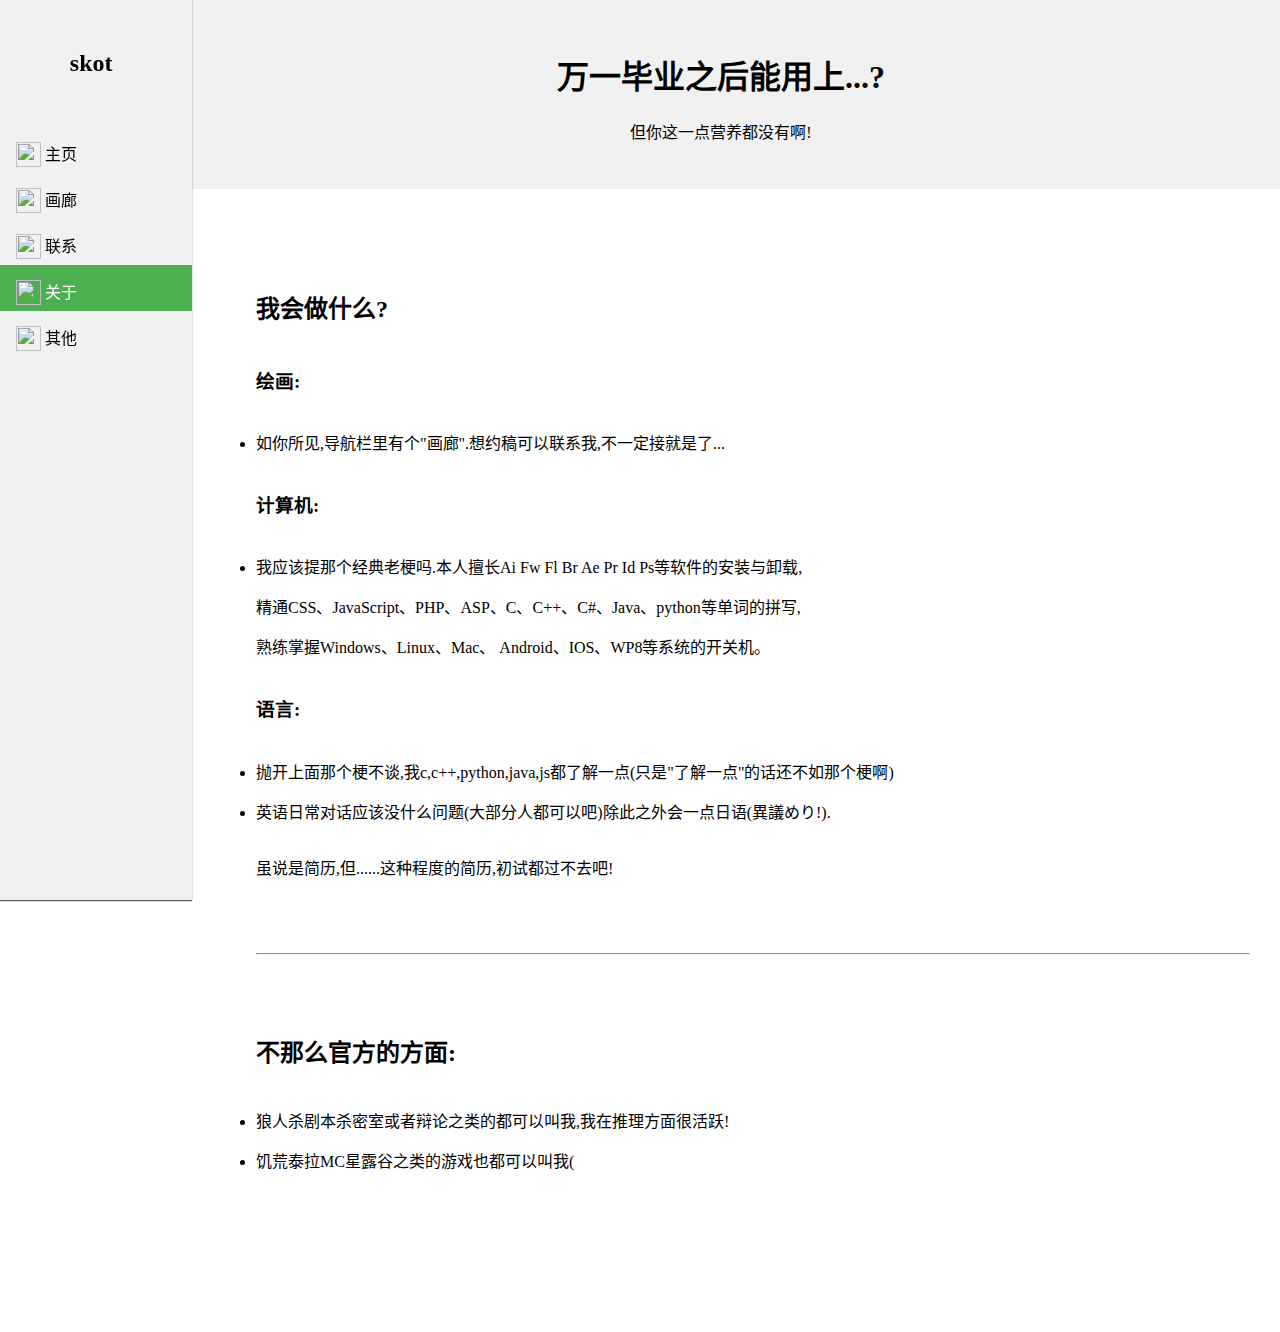
==== about.html @ 9e52c947 "Add files via upload" ====
<!DOCTYPE html>
<html lang="zh-CN">

<head>
  <meta charset="utf-8" />
  <meta name="viewport" content="width=device-width, initial-scale=1" />
  <title>ABOUT ME</title>
  <link rel="stylesheet" type="text/css" href="index.css" />
</head>

<body>
  <ul>
    <div style="
        padding: 30px;
        margin-left: -5%;
        text-align: center;
        ">
      <h2>skot</h2>
    </div>
    <li>
      <a href="./index.html">
        <img src="./img/home.png" class="imgPlace" width="25px" height="25px"> 主页</a>
    </li>
    <li><a href="./painting.html">
        <img src="./img/pic.png" class="imgPlace" width="25px" height="25px"> 画廊</a></li>
    <li><a href="./contact.html">
        <img src="./img/call.png" class="imgPlace" width="25px" height="25px"> 联系</a></li>
    <li><a class="active href=" ./about.html">
        <img src="./img/about.png" class="imgPlace" width="25px" height="25px"> 关于</a></li>
    <li><a href="./other.html">
        <img src="./img/other.png" class="imgPlace" width="25px" height="25px"> 其他</a></li>
  </ul>
  <div style="
    background-color: #f1f1f1;
    text-align: center;
    padding: 30px;
    padding-left: 15%;
    ">
    <div>
      <h1>万一毕业之后能用上...?</h1>
      <p>但你这一点营养都没有啊!</p>
    </div>
  </div>
  <div style="
    text-align:left;
    padding: 30px;
    padding-left:20%;
    line-height:2.5;
    ">
    <br>
    <h2>我会做什么?</h2>
    <h3>绘画:</h3>
    <li>如你所见,导航栏里有个"画廊".想约稿可以联系我,不一定接就是了...</li>
    <h3>计算机:</h3>
    <li>我应该提那个经典老梗吗.本人擅长Ai Fw Fl Br Ae Pr Id Ps等软件的安装与卸载,<br>
      精通CSS、JavaScript、PHP、ASP、C、C++、C#、Java、python等单词的拼写,<br>
      熟练掌握Windows、Linux、Mac、 Android、IOS、WP8等系统的开关机。</li>
    <h3>语言:</h3>
    <li>抛开上面那个梗不谈,我c,c++,python,java,js都了解一点(只是"了解一点"的话还不如那个梗啊)</li>
    <!-- 其实我用python写过项目来着,肝了一个多月,越写越不满意最后决定鸽了再练几年( -->
    <li>英语日常对话应该没什么问题(大部分人都可以吧)除此之外会一点日语(異議めり!).</li>
    <!-- 笑死,日语完全是因为逆转才学的.尤其是近藤桑,看完他视频满脑子咪↗↘酱↗↘↗ -->
    <p>虽说是简历,但......这种程度的简历,初试都过不去吧!</p>
    <br>
    <hr>
    <br>
    <h2>不那么官方的方面:</h2>
    <!-- 上一个也完全不官方啊!! -->
    <li>狼人杀剧本杀密室或者辩论之类的都可以叫我,我在推理方面很活跃!</li>
    <li>饥荒泰拉MC星露谷之类的游戏也都可以叫我(</li>
    <!-- 当然,其他游戏就只能"尽力"了 -->

    <br>
    <br>
    <br>
  </div>
</body>

</html>
---- index.css ----
body {
  margin: 0;
}
ul {
  list-style-type: none;
  margin: 0;
  padding: 0;
  width: 15%;
  background-color: #f1f1f1;
  position: fixed;
  height: 100%;
  overflow: auto;
  box-shadow: 0px 1px 1px #555;
}
li a {
  display: block;
  color: #000;
  padding: 8px 16px;
  text-decoration: none;
}
li a.active {
  background-color: #4caf50;
  color: white;
}
li a:hover:not(.active) {
  background-color: #555;
  color: white;
}

.background {
  background-color: #f1f1f1;
  text-align: center;
  padding: 30px;
  padding-left: 15%;
  margin: 0;
}

.text_line {
  clear: both;
  margin-bottom: 2px;
  padding: 15px;
  text-align: left;
}

.imgPlace {
  position: relative;
  top: 7px;
}
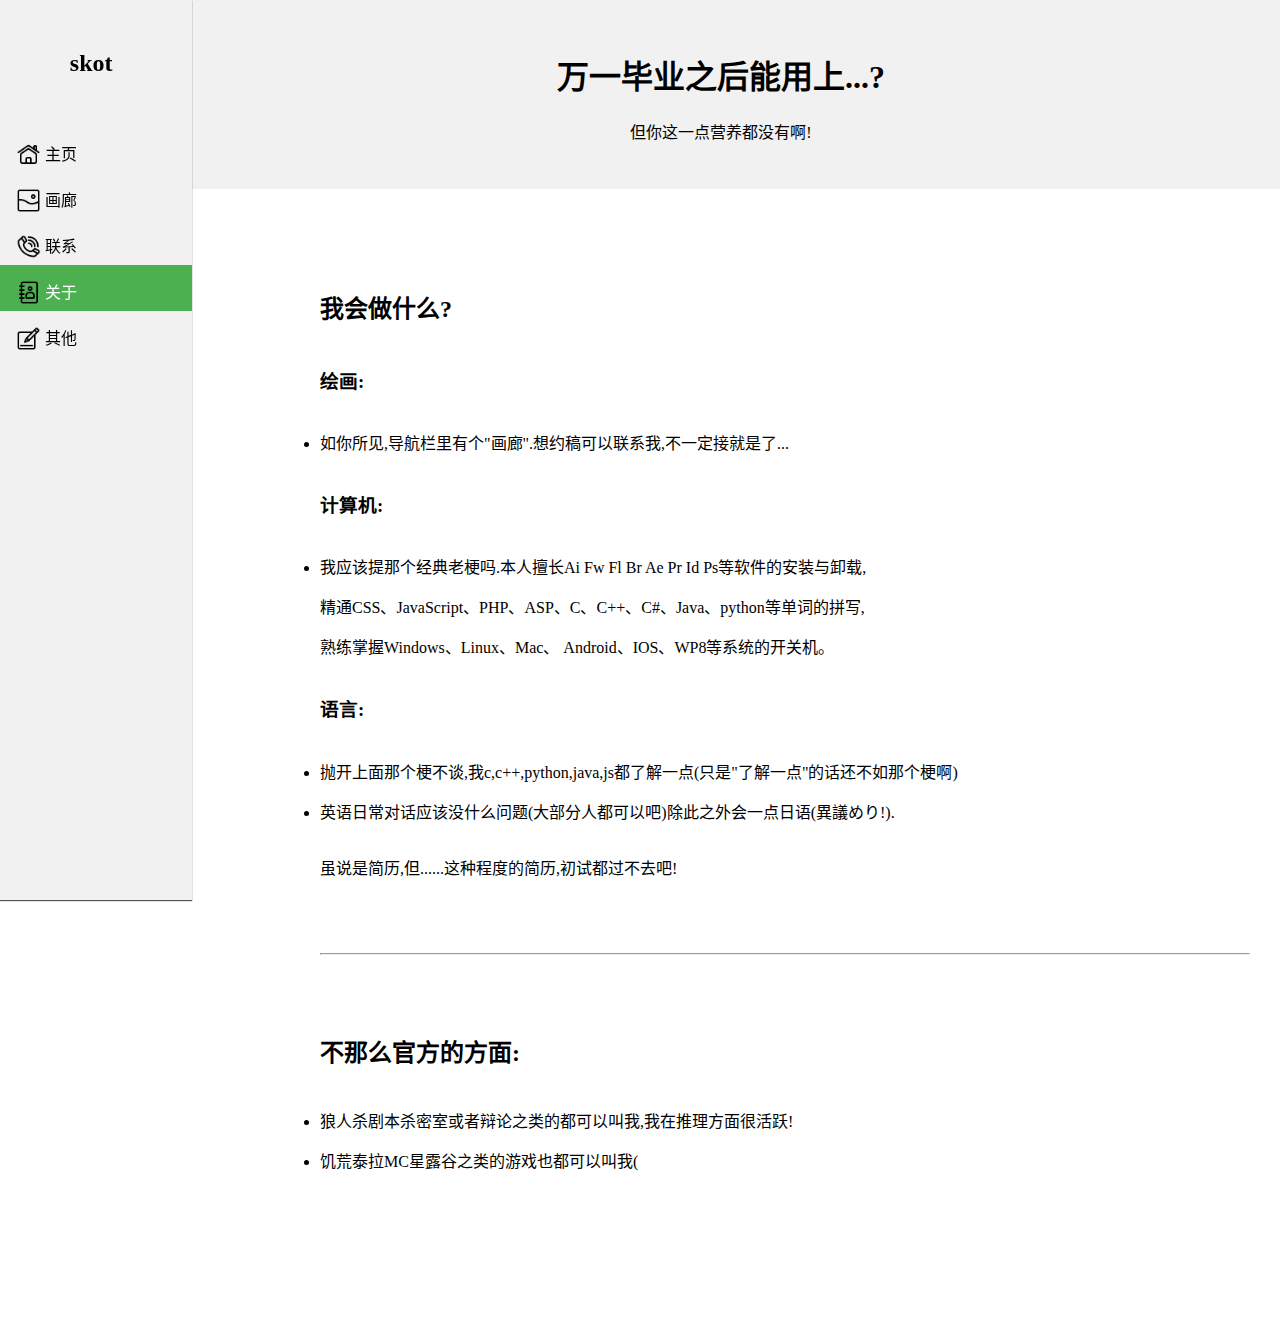
==== commit 7fa70aa2: "Add files via upload" ====
--- a/about.html
+++ b/about.html
@@ -44,7 +44,7 @@
   <div style="
     text-align:left;
     padding: 30px;
-    padding-left:20%;
+    padding-left:25%;
     line-height:2.5;
     ">
     <br>
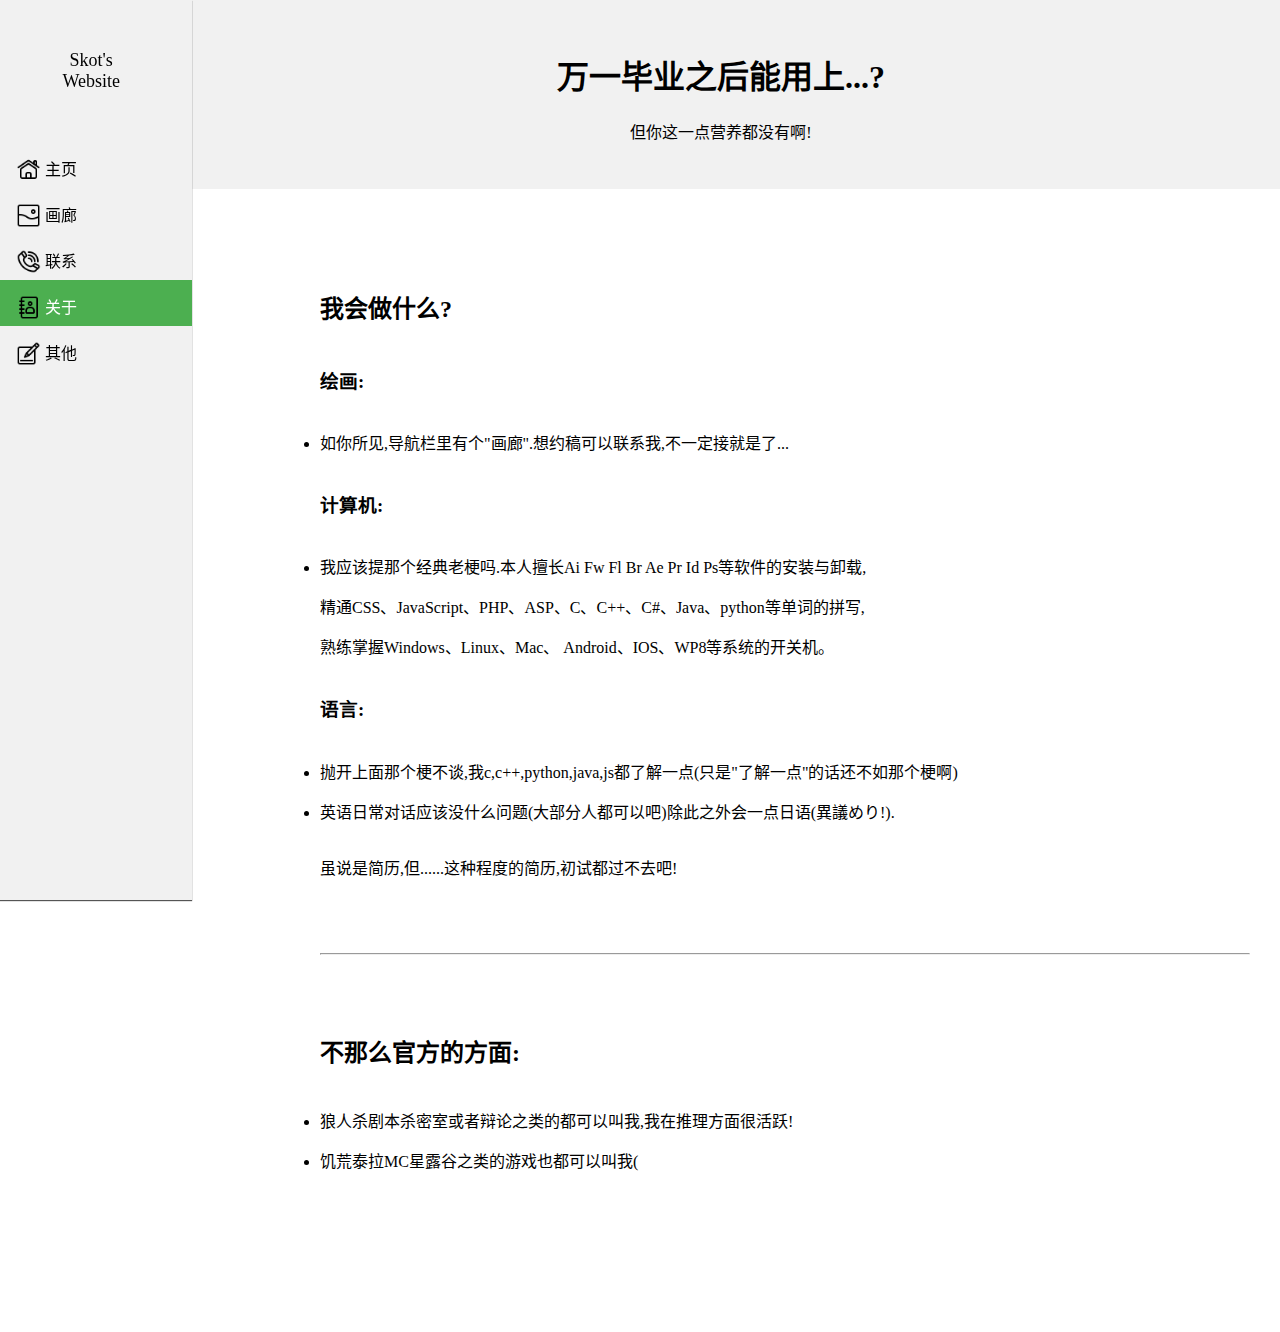
==== commit 0fdce54b: "Add files via upload" ====
--- a/about.html
+++ b/about.html
@@ -11,11 +11,11 @@
 <body>
   <ul>
     <div style="
-        padding: 30px;
-        margin-left: -5%;
-        text-align: center;
-        ">
-      <h2>skot</h2>
+      padding: 50px;
+      margin-left: -5%;
+      text-align: center;
+      ">
+      <font size="4">Skot's Website</font>
     </div>
     <li>
       <a href="./index.html">
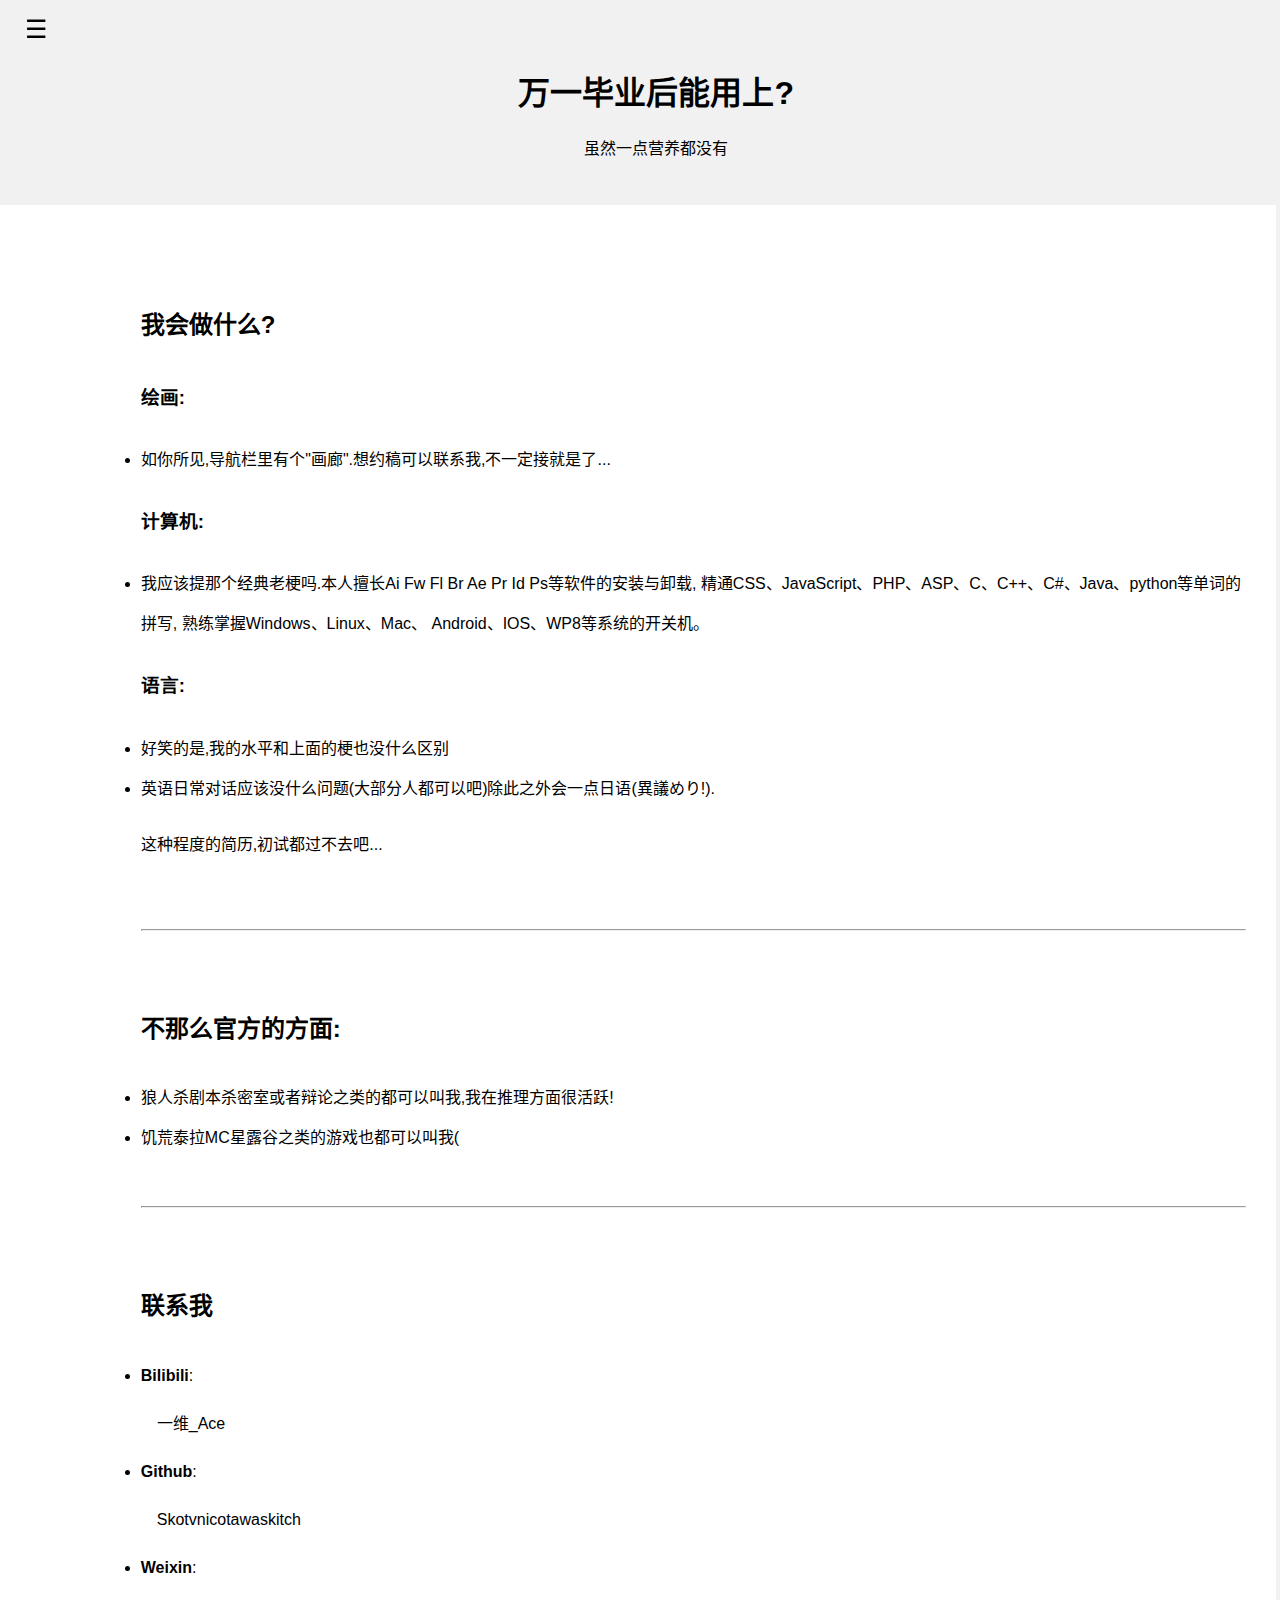
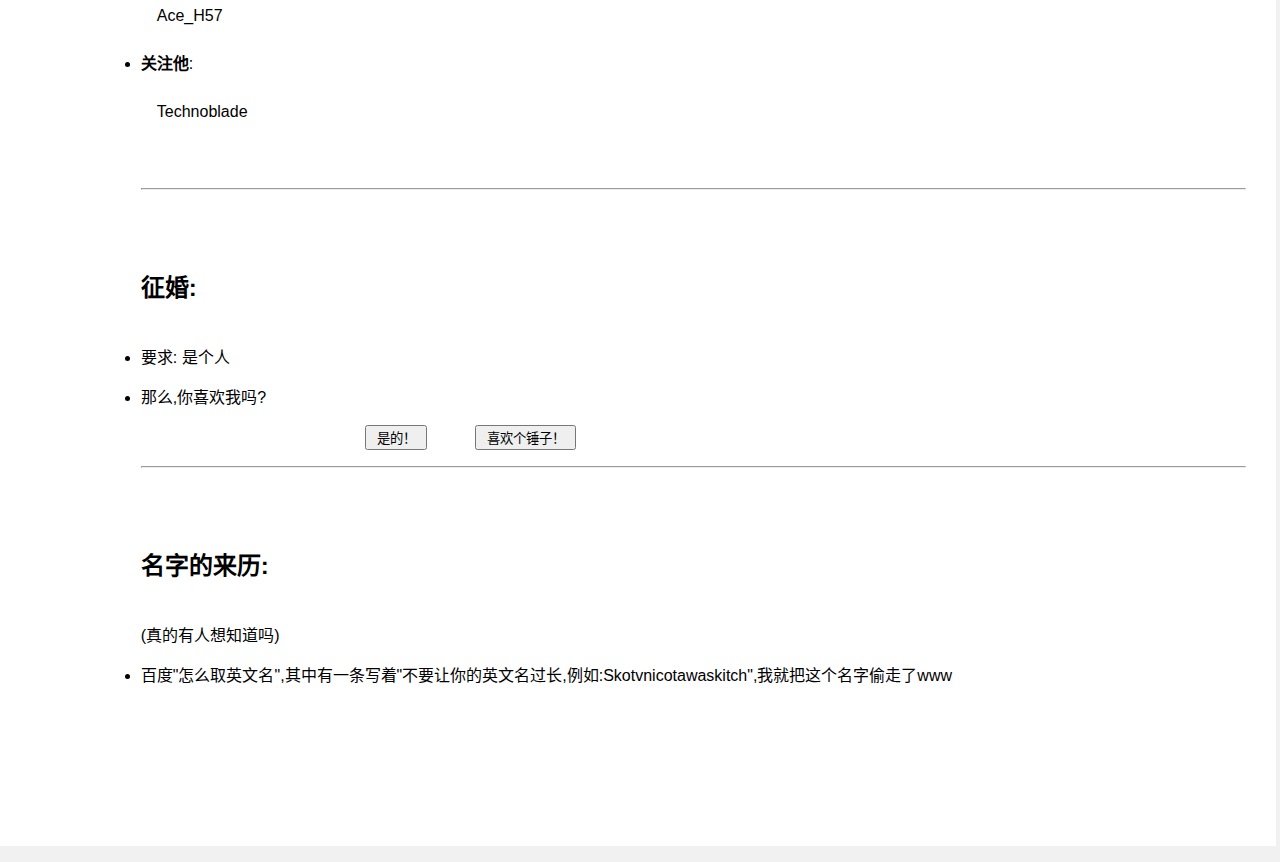
==== commit 0372fd5f: "Add files via upload" ====
--- a/about.html
+++ b/about.html
@@ -6,73 +6,142 @@
   <meta name="viewport" content="width=device-width, initial-scale=1" />
   <title>ABOUT ME</title>
   <link rel="stylesheet" type="text/css" href="index.css" />
+  <link rel="stylesheet" type="text/css" href="sidebar.css">
+  <script src="sidebar.js"></script>
+  <script src="suki.js"></script>
+  <link rel="shortcut icon" href="./img/icon.png" type="image/x-icon">
+
 </head>
 
-<body>
+<body style="background-color: #f1f1f1;">
+
   <ul>
+    <!-- 展开按钮 -->
+    <span style="
+        font-size:25px;
+        cursor:pointer;
+        margin-left: 10px;
+        padding: 15px;
+        position: fixed;
+        " onclick="openNav()">&#9776;</span>
+    <!-- 侧边栏 -->
+    <div id="mySidenav" class="sidenav">
+      <div style="
+        padding: 50px;
+        margin-left: -5%;
+        margin-bottom: 5%;
+        margin-top: -5%;
+        text-align: center;
+        ">
+        <font size="4">Skot's Website</font>
+      </div>
+      <!-- 收起按钮,选项卡 -->
+      <a href="javascript:void(0)" class="closebtn" onclick="closeNav()">&times;</a>
+      <li><a href="./index.html">
+          <img src="./img/home.png" class="imgPlace" width="25px" height="25px"> 主页</a>
+      </li>
+      <li><a href="./painting.html">
+          <img src="./img/pic.png" class="imgPlace" width="25px" height="25px"> 画廊</a>
+      </li>
+      <li><a class="active" href="./about.html">
+          <img src="./img/about.png" class="imgPlace" width="25px" height="25px"> 关于</a>
+      </li>
+      <li><a href="./other.html">
+          <img src="./img/other.png" class="imgPlace" width="25px" height="25px"> 其他</a>
+      </li>
+    </div>
+  </ul>
+  <!-- 页面 -->
+  <div id="main">
     <div style="
-      padding: 50px;
-      margin-left: -5%;
-      text-align: center;
-      ">
-      <font size="4">Skot's Website</font>
-    </div>
-    <li>
-      <a href="./index.html">
-        <img src="./img/home.png" class="imgPlace" width="25px" height="25px"> 主页</a>
-    </li>
-    <li><a href="./painting.html">
-        <img src="./img/pic.png" class="imgPlace" width="25px" height="25px"> 画廊</a></li>
-    <li><a href="./contact.html">
-        <img src="./img/call.png" class="imgPlace" width="25px" height="25px"> 联系</a></li>
-    <li><a class="active href=" ./about.html">
-        <img src="./img/about.png" class="imgPlace" width="25px" height="25px"> 关于</a></li>
-    <li><a href="./other.html">
-        <img src="./img/other.png" class="imgPlace" width="25px" height="25px"> 其他</a></li>
-  </ul>
-  <div style="
     background-color: #f1f1f1;
     text-align: center;
     padding: 30px;
-    padding-left: 15%;
+    padding-left: 5%;
     ">
-    <div>
-      <h1>万一毕业之后能用上...?</h1>
-      <p>但你这一点营养都没有啊!</p>
+      <div>
+        <h1>万一毕业后能用上?</h1>
+        <p>虽然一点营养都没有</p>
+      </div>
     </div>
-  </div>
-  <div style="
+    <div style="
     text-align:left;
     padding: 30px;
-    padding-left:25%;
+    padding-left:12%;
+    margin-left: -2%;
+    margin-right: -1%;
     line-height:2.5;
+    background-color: #fff;
     ">
-    <br>
-    <h2>我会做什么?</h2>
-    <h3>绘画:</h3>
-    <li>如你所见,导航栏里有个"画廊".想约稿可以联系我,不一定接就是了...</li>
-    <h3>计算机:</h3>
-    <li>我应该提那个经典老梗吗.本人擅长Ai Fw Fl Br Ae Pr Id Ps等软件的安装与卸载,<br>
-      精通CSS、JavaScript、PHP、ASP、C、C++、C#、Java、python等单词的拼写,<br>
-      熟练掌握Windows、Linux、Mac、 Android、IOS、WP8等系统的开关机。</li>
-    <h3>语言:</h3>
-    <li>抛开上面那个梗不谈,我c,c++,python,java,js都了解一点(只是"了解一点"的话还不如那个梗啊)</li>
-    <!-- 其实我用python写过项目来着,肝了一个多月,越写越不满意最后决定鸽了再练几年( -->
-    <li>英语日常对话应该没什么问题(大部分人都可以吧)除此之外会一点日语(異議めり!).</li>
-    <!-- 笑死,日语完全是因为逆转才学的.尤其是近藤桑,看完他视频满脑子咪↗↘酱↗↘↗ -->
-    <p>虽说是简历,但......这种程度的简历,初试都过不去吧!</p>
-    <br>
-    <hr>
-    <br>
-    <h2>不那么官方的方面:</h2>
-    <!-- 上一个也完全不官方啊!! -->
-    <li>狼人杀剧本杀密室或者辩论之类的都可以叫我,我在推理方面很活跃!</li>
-    <li>饥荒泰拉MC星露谷之类的游戏也都可以叫我(</li>
-    <!-- 当然,其他游戏就只能"尽力"了 -->
+      <br>
+      <h2>我会做什么?</h2>
+      <h3>绘画:</h3>
+      <li>如你所见,导航栏里有个"画廊".想约稿可以联系我,不一定接就是了...</li>
+      <h3>计算机:</h3>
+      <li>我应该提那个经典老梗吗.本人擅长Ai Fw Fl Br Ae Pr Id Ps等软件的安装与卸载,
+        精通CSS、JavaScript、PHP、ASP、C、C++、C#、Java、python等单词的拼写,
+        熟练掌握Windows、Linux、Mac、 Android、IOS、WP8等系统的开关机。</li>
+      <h3>语言:</h3>
+      <li>好笑的是,我的水平和上面的梗也没什么区别</li>
+      <!-- 其实我用python写过项目来着,肝了一个多月,越写越不满意最后决定鸽了再练几年( -->
+      <li>英语日常对话应该没什么问题(大部分人都可以吧)除此之外会一点日语(異議めり!).</li>
+      <!-- 笑死,日语完全是因为逆转才学的.尤其是近藤桑,看完他视频满脑子咪↗↘酱↗↘↗ -->
+      <p>这种程度的简历,初试都过不去吧...</p>
+      <br>
+      <hr>
+      <br>
+      <h2>不那么官方的方面:</h2>
+      <!-- 上一个也完全不官方啊!! -->
+      <li>狼人杀剧本杀密室或者辩论之类的都可以叫我,我在推理方面很活跃!</li>
+      <li>饥荒泰拉MC星露谷之类的游戏也都可以叫我(</li>
+      <!-- 当然,其他游戏就只能"尽力"了 -->
 
-    <br>
-    <br>
-    <br>
+      <br>
+      <hr>
+      <br>
+      <div style="width: 30%;">
+        <h2>联系我</h2>
+        <li>
+          <strong>Bilibili</strong>:
+          <a href="https://space.bilibili.com/453121194" target="_blank" rel="noopener">一维_Ace</a>
+        </li>
+        <!-- <li>
+          <strong>Weibo</strong>:
+          <a href="https://weibo.com/u/6879027146" target="_blank" rel="noopener">可能是个名字吧</a>
+        </li> -->
+        <li>
+          <strong>Github</strong>:
+          <a href="https://github.com/Skotvnicotawaskitch" target="_blank" rel="noopener">Skotvnicotawaskitch</a>
+        </li>
+        <li><strong>Weixin</strong>:
+          <a href="./img/wx.jpg" target="_blank" rel="noopener"> Ace_H57</img></a>
+        </li>
+        <li>
+          <strong>关注他</strong>:
+          <a href="https://www.youtube.com/c/Technoblade" target="_blank" rel="noopener">Technoblade</a>
+        </li>
+      </div>
+      <br>
+      <hr>
+      <br>
+      <h2>征婚:</h2>
+      <li>要求: 是个人</li>
+      <li>那么,你喜欢我吗?</li>
+      <div id="By" style="position:absolute; left:365px;">
+        <input type="button" value=" 是的！ " onclick="f1()">
+      </div>
+      <div id="Bn" style="position:absolute; left:475px;">
+        <input type="button" value=" 喜欢个锤子！ " onmouseover="f()" onclick="f2()">
+      </div>
+      <br>
+      <hr>
+      <br>
+      <h2>名字的来历:</h2>(真的有人想知道吗)
+      <li>百度"怎么取英文名",其中有一条写着"不要让你的英文名过长,例如:Skotvnicotawaskitch",我就把这个名字偷走了www</li>
+      <br>
+      <br>
+      <br>
+    </div>
   </div>
 </body>
 
--- a/index.css
+++ b/index.css
@@ -1,16 +1,11 @@
 body {
   margin: 0;
+  font-family: "Lato", sans-serif;
 }
 ul {
   list-style-type: none;
   margin: 0;
   padding: 0;
-  width: 15%;
-  background-color: #f1f1f1;
-  position: fixed;
-  height: 100%;
-  overflow: auto;
-  box-shadow: 0px 1px 1px #555;
 }
 li a {
   display: block;
@@ -26,15 +21,21 @@
   background-color: #555;
   color: white;
 }
-
+/* 123 */
 .background {
   background-color: #f1f1f1;
   text-align: center;
   padding: 30px;
-  padding-left: 15%;
+  padding-left: 5%;
   margin: 0;
 }
 
+.bg {
+  background-color: #fff;
+  padding: 30px;
+  margin-left: -30px;
+  margin-right: -15px;
+}
 .text_line {
   clear: both;
   margin-bottom: 2px;
@@ -46,3 +47,52 @@
   position: relative;
   top: 7px;
 }
+
+/* 侧边栏 */
+.sidenav {
+  height: 100%;
+  width: 0;
+  position: fixed;
+  z-index: 1;
+  top: 0;
+  left: 0;
+  background-color: #fff;
+  overflow-x: hidden;
+  transition: 0.5s;
+  padding-top: 60px;
+  box-shadow: 0px 1px 1px #555;
+}
+
+.sidenav a {
+  padding: 8px 8px 8px 32px;
+  text-decoration: none;
+  color: #818181;
+  display: block;
+  transition: 0.3s;
+}
+
+.sidenav a:hover,
+.offcanvas a:focus {
+  color: #4caf50;
+}
+
+.sidenav .closebtn {
+  position: absolute;
+  top: 0;
+  left: -10px;
+  font-size: 36px;
+}
+
+#main {
+  transition: margin-left 0.5s;
+  padding: 16px;
+}
+
+@media screen and (max-height: 450px) {
+  .sidenav {
+    padding-top: 15px;
+  }
+  .sidenav a {
+    font-size: 18px;
+  }
+}
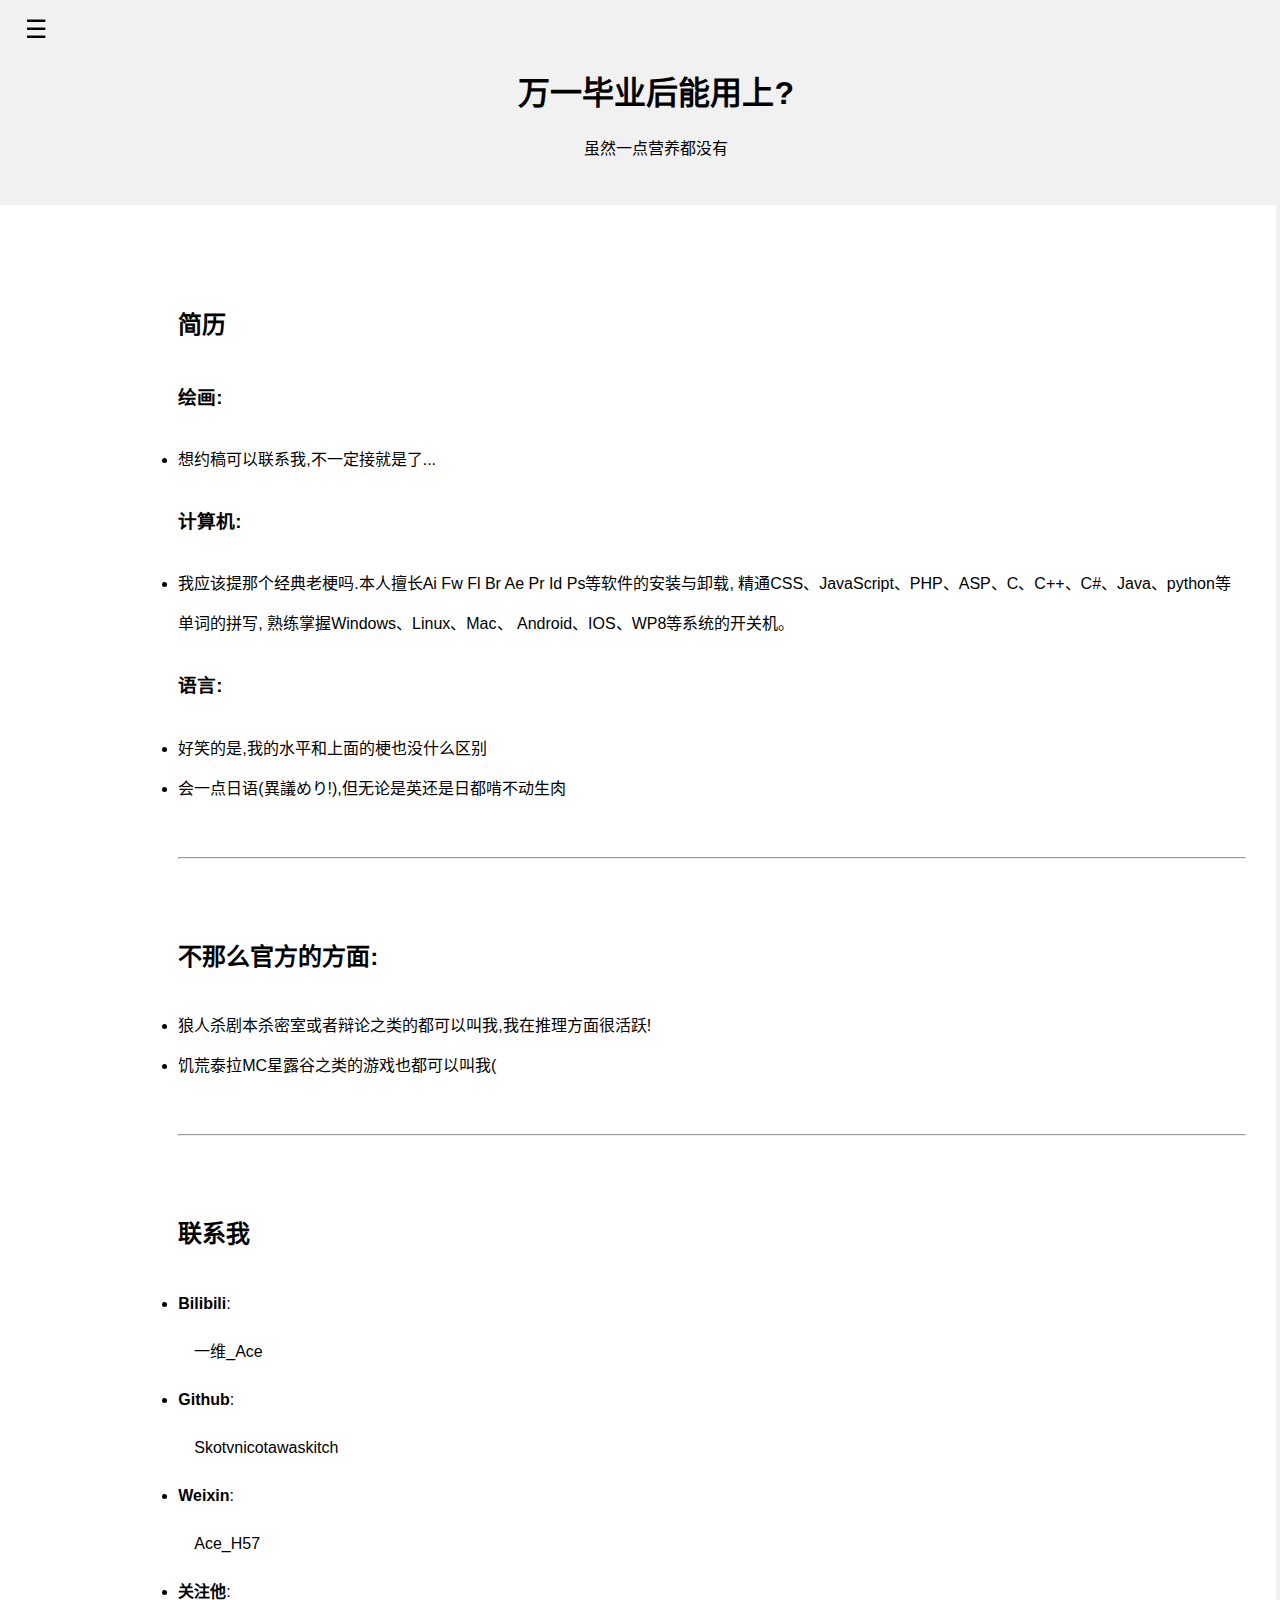
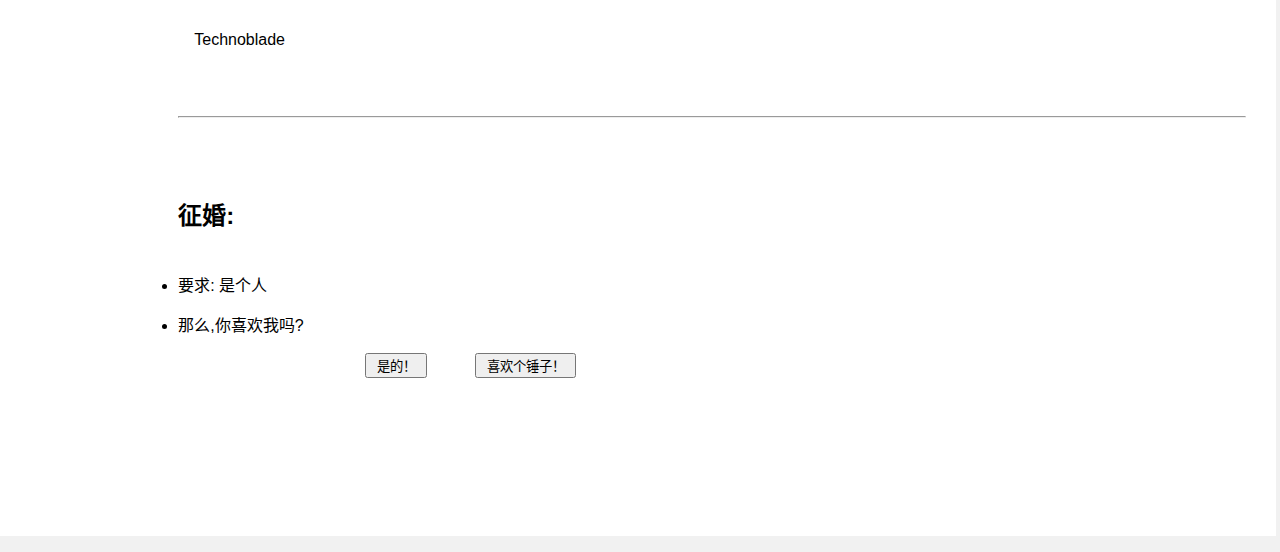
==== commit d89fface: "Add files via upload" ====
--- a/about.html
+++ b/about.html
@@ -4,7 +4,8 @@
 <head>
   <meta charset="utf-8" />
   <meta name="viewport" content="width=device-width, initial-scale=1" />
-  <title>ABOUT ME</title>
+  <title>ABOUT</title>
+  <link rel="icon" href="./img/favicon.ico" type="image/x-icon">
   <link rel="stylesheet" type="text/css" href="index.css" />
   <link rel="stylesheet" type="text/css" href="sidebar.css">
   <script src="sidebar.js"></script>
@@ -13,7 +14,7 @@
 
 </head>
 
-<body style="background-color: #f1f1f1;">
+<body style="background-color: #f1f1f1;max-width: 1720px;">
 
   <ul>
     <!-- 展开按钮 -->
@@ -51,6 +52,7 @@
       </li>
     </div>
   </ul>
+
   <!-- 页面 -->
   <div id="main">
     <div style="
@@ -67,16 +69,16 @@
     <div style="
     text-align:left;
     padding: 30px;
-    padding-left:12%;
+    padding-left:15%;
     margin-left: -2%;
     margin-right: -1%;
     line-height:2.5;
     background-color: #fff;
     ">
       <br>
-      <h2>我会做什么?</h2>
+      <h2>简历</h2>
       <h3>绘画:</h3>
-      <li>如你所见,导航栏里有个"画廊".想约稿可以联系我,不一定接就是了...</li>
+      <li>想约稿可以联系我,不一定接就是了...</li>
       <h3>计算机:</h3>
       <li>我应该提那个经典老梗吗.本人擅长Ai Fw Fl Br Ae Pr Id Ps等软件的安装与卸载,
         精通CSS、JavaScript、PHP、ASP、C、C++、C#、Java、python等单词的拼写,
@@ -84,9 +86,8 @@
       <h3>语言:</h3>
       <li>好笑的是,我的水平和上面的梗也没什么区别</li>
       <!-- 其实我用python写过项目来着,肝了一个多月,越写越不满意最后决定鸽了再练几年( -->
-      <li>英语日常对话应该没什么问题(大部分人都可以吧)除此之外会一点日语(異議めり!).</li>
+      <li>会一点日语(異議めり!),但无论是英还是日都啃不动生肉</li>
       <!-- 笑死,日语完全是因为逆转才学的.尤其是近藤桑,看完他视频满脑子咪↗↘酱↗↘↗ -->
-      <p>这种程度的简历,初试都过不去吧...</p>
       <br>
       <hr>
       <br>
@@ -94,7 +95,7 @@
       <!-- 上一个也完全不官方啊!! -->
       <li>狼人杀剧本杀密室或者辩论之类的都可以叫我,我在推理方面很活跃!</li>
       <li>饥荒泰拉MC星露谷之类的游戏也都可以叫我(</li>
-      <!-- 当然,其他游戏就只能"尽力"了 -->
+      <!-- 当然,竞技游戏就只能"尽力"了 -->
 
       <br>
       <hr>
@@ -134,10 +135,6 @@
         <input type="button" value=" 喜欢个锤子！ " onmouseover="f()" onclick="f2()">
       </div>
       <br>
-      <hr>
-      <br>
-      <h2>名字的来历:</h2>(真的有人想知道吗)
-      <li>百度"怎么取英文名",其中有一条写着"不要让你的英文名过长,例如:Skotvnicotawaskitch",我就把这个名字偷走了www</li>
       <br>
       <br>
       <br>
--- a/index.css
+++ b/index.css
@@ -20,6 +20,9 @@
 li a:hover:not(.active) {
   background-color: #555;
   color: white;
+}
+a:link {
+  color: #000;
 }
 /* 123 */
 .background {
@@ -96,3 +99,69 @@
     font-size: 18px;
   }
 }
+
+/* 图 */
+#header {
+  height: 300px;
+  position: relative;
+  border-bottom: 1px solid #ddd;
+}
+#header-outer {
+  height: 100%;
+  position: relative;
+}
+.outer {
+  max-width: 1220px;
+  margin: 0 auto;
+  padding: 0 20px;
+}
+#header-title {
+  text-align: center;
+  height: 40px;
+  position: absolute;
+  top: 50%;
+  left: 0;
+  margin-top: -20px;
+  color: #fff;
+}
+.inner {
+  display: inline;
+  float: left;
+  width: 98.33333333333333%;
+  margin: 0 0.833333333333333%;
+}
+#banner {
+  position: absolute;
+  top: 0;
+  left: 0;
+  width: 100%;
+  height: 100%;
+  background: url(./img/pic4.jpg) center #000;
+  background-size: cover;
+  z-index: -1;
+}
+#logo {
+  font-weight: 800;
+  font-size: 40px;
+  line-height: 40px;
+  letter-spacing: 2px;
+}
+#logo,
+#subtitle {
+  text-decoration: none;
+  color: #fff;
+  font-weight: 300;
+  text-shadow: 0 1px 4px rgb(0 0 0 / 30%);
+}
+#subtitle-wrap {
+  margin-top: 16px;
+}
+#subtitle {
+  font-size: 16px;
+  line-height: 16px;
+  letter-spacing: 1px;
+}
+#main-nav {
+  float: left;
+  margin-left: -150px;
+}
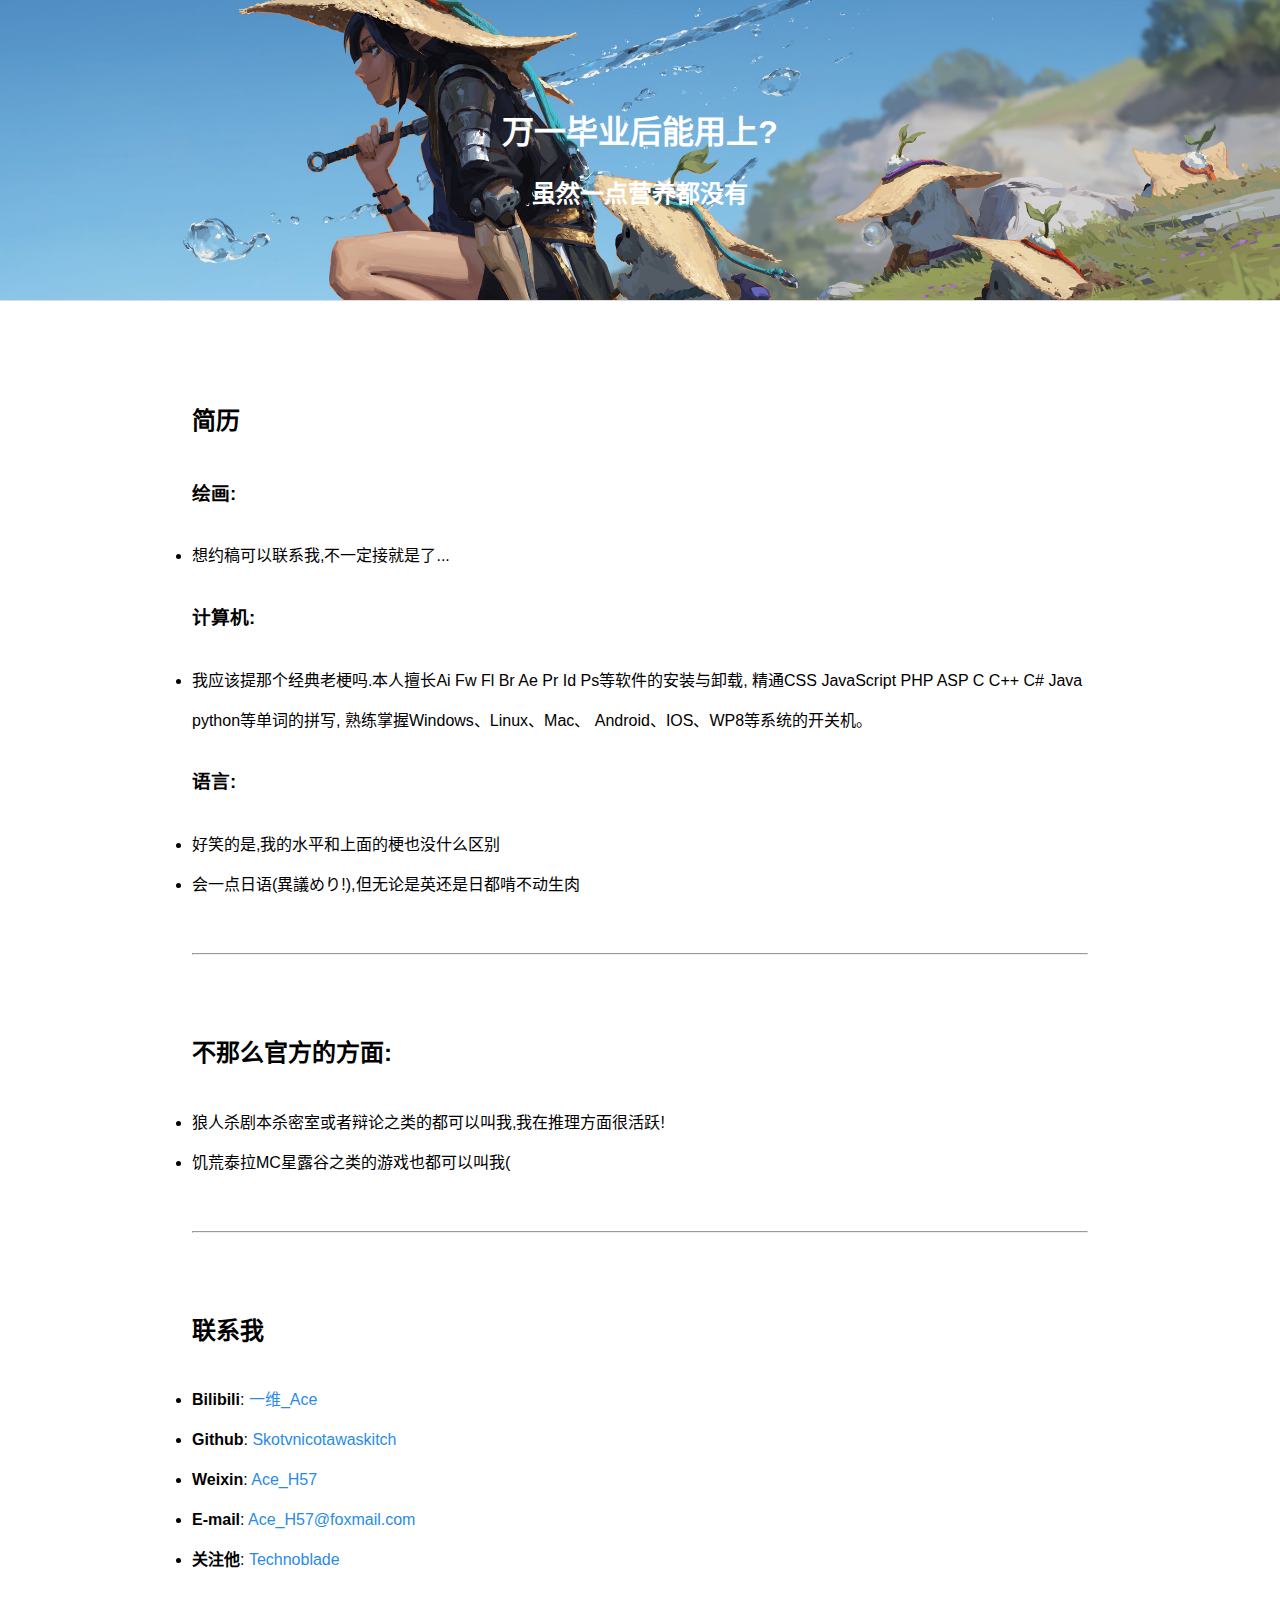
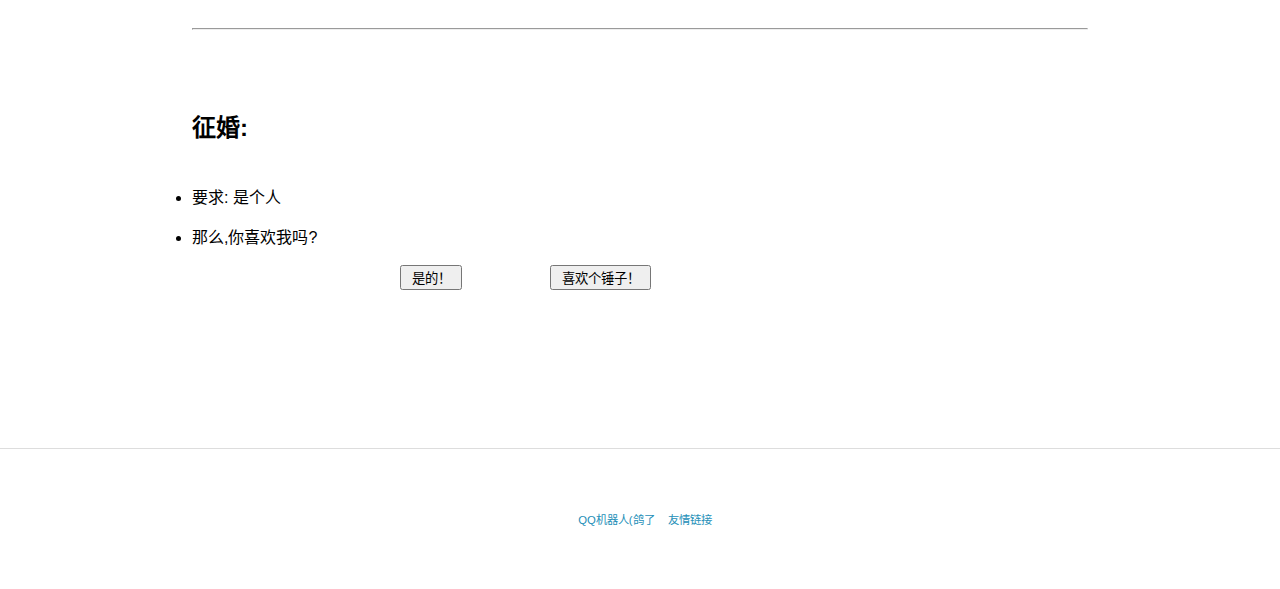
==== commit f44af2b2: "Add files via upload" ====
--- a/about.html
+++ b/about.html
@@ -14,17 +14,27 @@
 
 </head>
 
-<body style="background-color: #f1f1f1;max-width: 1720px;">
+<body id="main" style="margin: 0;padding: 0;">
+  <!-- 图 -->
+  <header id="header">
+    <div id="banner"></div>
+    <div id="header-outer" class="outer">
+      <div id="header-title" class="inner">
+        <h1 id="logo-wrap">万一毕业后能用上?</h1>
+        <h2 id="subtitle-wrap">虽然一点营养都没有</h2>
+      </div>
+      <!-- 展开按钮 -->
+      <span id="header-inner" class="inner" onclick="openNav()" style="
+          font-size:25px;
+          cursor:pointer;
+          margin-left: -140px;
+          padding: 15px;
+          position: fixed;
+          ">&#9776;</span>
+    </div>
+  </header>
 
   <ul>
-    <!-- 展开按钮 -->
-    <span style="
-        font-size:25px;
-        cursor:pointer;
-        margin-left: 10px;
-        padding: 15px;
-        position: fixed;
-        " onclick="openNav()">&#9776;</span>
     <!-- 侧边栏 -->
     <div id="mySidenav" class="sidenav">
       <div style="
@@ -38,40 +48,26 @@
       </div>
       <!-- 收起按钮,选项卡 -->
       <a href="javascript:void(0)" class="closebtn" onclick="closeNav()">&times;</a>
-      <li><a href="./index.html">
+      <li class="li"><a href="./index.html">
           <img src="./img/home.png" class="imgPlace" width="25px" height="25px"> 主页</a>
       </li>
-      <li><a href="./painting.html">
+      <li class="li"><a href="./painting.html">
           <img src="./img/pic.png" class="imgPlace" width="25px" height="25px"> 画廊</a>
       </li>
-      <li><a class="active" href="./about.html">
+      <li class="li"><a class="active" href="./about.html">
           <img src="./img/about.png" class="imgPlace" width="25px" height="25px"> 关于</a>
       </li>
-      <li><a href="./other.html">
+      <li class="li"><a href="./other.html">
           <img src="./img/other.png" class="imgPlace" width="25px" height="25px"> 其他</a>
       </li>
     </div>
   </ul>
 
   <!-- 页面 -->
-  <div id="main">
-    <div style="
-    background-color: #f1f1f1;
-    text-align: center;
-    padding: 30px;
-    padding-left: 5%;
-    ">
-      <div>
-        <h1>万一毕业后能用上?</h1>
-        <p>虽然一点营养都没有</p>
-      </div>
-    </div>
+  <div>
     <div style="
     text-align:left;
-    padding: 30px;
-    padding-left:15%;
-    margin-left: -2%;
-    margin-right: -1%;
+    padding: 30px 15%;
     line-height:2.5;
     background-color: #fff;
     ">
@@ -81,7 +77,7 @@
       <li>想约稿可以联系我,不一定接就是了...</li>
       <h3>计算机:</h3>
       <li>我应该提那个经典老梗吗.本人擅长Ai Fw Fl Br Ae Pr Id Ps等软件的安装与卸载,
-        精通CSS、JavaScript、PHP、ASP、C、C++、C#、Java、python等单词的拼写,
+        精通CSS JavaScript PHP ASP C C++ C# Java python等单词的拼写,
         熟练掌握Windows、Linux、Mac、 Android、IOS、WP8等系统的开关机。</li>
       <h3>语言:</h3>
       <li>好笑的是,我的水平和上面的梗也没什么区别</li>
@@ -118,6 +114,10 @@
           <a href="./img/wx.jpg" target="_blank" rel="noopener"> Ace_H57</img></a>
         </li>
         <li>
+          <strong>E-mail</strong>:
+          <a href="mailto:ace_h57@foxmail.com" target="_blank" rel="noopener">Ace_H57@foxmail.com</a>
+        </li>
+        <li>
           <strong>关注他</strong>:
           <a href="https://www.youtube.com/c/Technoblade" target="_blank" rel="noopener">Technoblade</a>
         </li>
@@ -128,10 +128,10 @@
       <h2>征婚:</h2>
       <li>要求: 是个人</li>
       <li>那么,你喜欢我吗?</li>
-      <div id="By" style="position:absolute; left:365px;">
+      <div id="By" style="position:absolute; left:400px;">
         <input type="button" value=" 是的！ " onclick="f1()">
       </div>
-      <div id="Bn" style="position:absolute; left:475px;">
+      <div id="Bn" style="position:absolute; left:550px;">
         <input type="button" value=" 喜欢个锤子！ " onmouseover="f()" onclick="f2()">
       </div>
       <br>
@@ -139,6 +139,15 @@
       <br>
       <br>
     </div>
+    <footer id="footer" class="singleb" style=" text-align:center; padding: 70px 0;">
+      <div id="footer-info" class="inner" style="margin-top: -10px;">
+        <small>
+          <a style="margin: 10px" href="./robot.html/" target="_blank" rel="noopener noreferrer">QQ机器人(鸽了</a>
+          <a href="https://space.bilibili.com/34786453" target="_blank" rel="noopener noreferrer">友情链接</a>
+          </span>
+        </small>
+      </div>
+    </footer>
   </div>
 </body>
 
--- a/index.css
+++ b/index.css
@@ -7,22 +7,52 @@
   margin: 0;
   padding: 0;
 }
-li a {
+
+/* 链接 */
+a:link {
+  color: #288bea;
+  text-decoration: none;
+}
+a:visited {
+  color: #288bea;
+  text-decoration: none;
+}
+a:hover {
+  text-decoration: underline;
+}
+.li a {
   display: block;
   color: #000;
   padding: 8px 16px;
   text-decoration: none;
 }
-li a.active {
-  background-color: #4caf50;
+.li a.active {
+  background-color: #288bea;
   color: white;
 }
-li a:hover:not(.active) {
+.li a:hover:not(.active) {
   background-color: #555;
   color: white;
 }
-a:link {
-  color: #000;
+
+.singlea a:link {
+  color: #000;
+}
+.singlea a:visited {
+  color: #000;
+}
+.singlea a:hover {
+  color: #000;
+}
+
+.singleb a:link {
+  color: #258fb8;
+}
+.singleb a:visited {
+  color: #258fb8;
+}
+.singleb a:hover {
+  color: #258fb8;
 }
 /* 123 */
 .background {
@@ -32,12 +62,22 @@
   padding-left: 5%;
   margin: 0;
 }
+#footer {
+  padding: 50px 0;
+  border-top: 1px solid #ddd;
+  color: #999;
+}
+footer {
+  display: block;
+}
+#footer-info {
+  line-height: 1.6em;
+  font-size: 0.85em;
+}
 
 .bg {
   background-color: #fff;
   padding: 30px;
-  margin-left: -30px;
-  margin-right: -15px;
 }
 .text_line {
   clear: both;
@@ -76,7 +116,7 @@
 
 .sidenav a:hover,
 .offcanvas a:focus {
-  color: #4caf50;
+  color: #288bea;
 }
 
 .sidenav .closebtn {
@@ -119,7 +159,7 @@
   text-align: center;
   height: 40px;
   position: absolute;
-  top: 50%;
+  top: 35%;
   left: 0;
   margin-top: -20px;
   color: #fff;
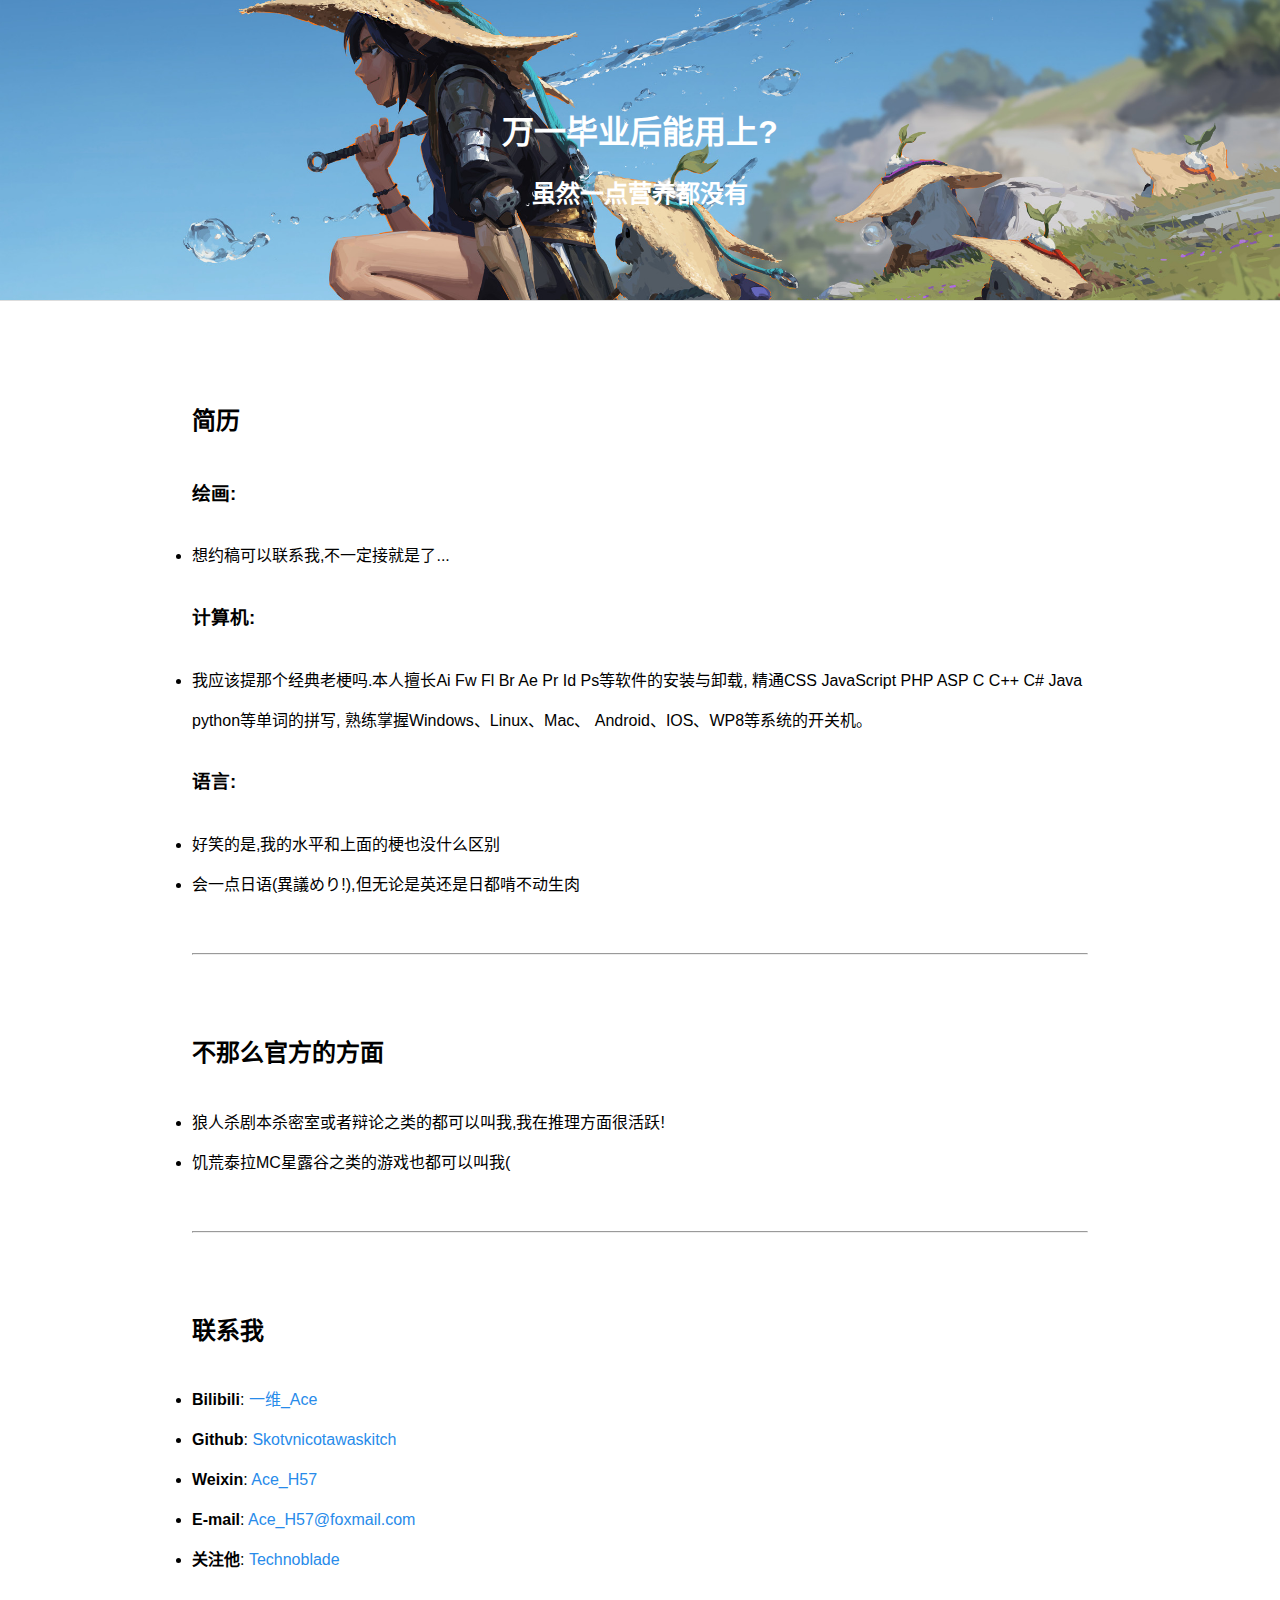
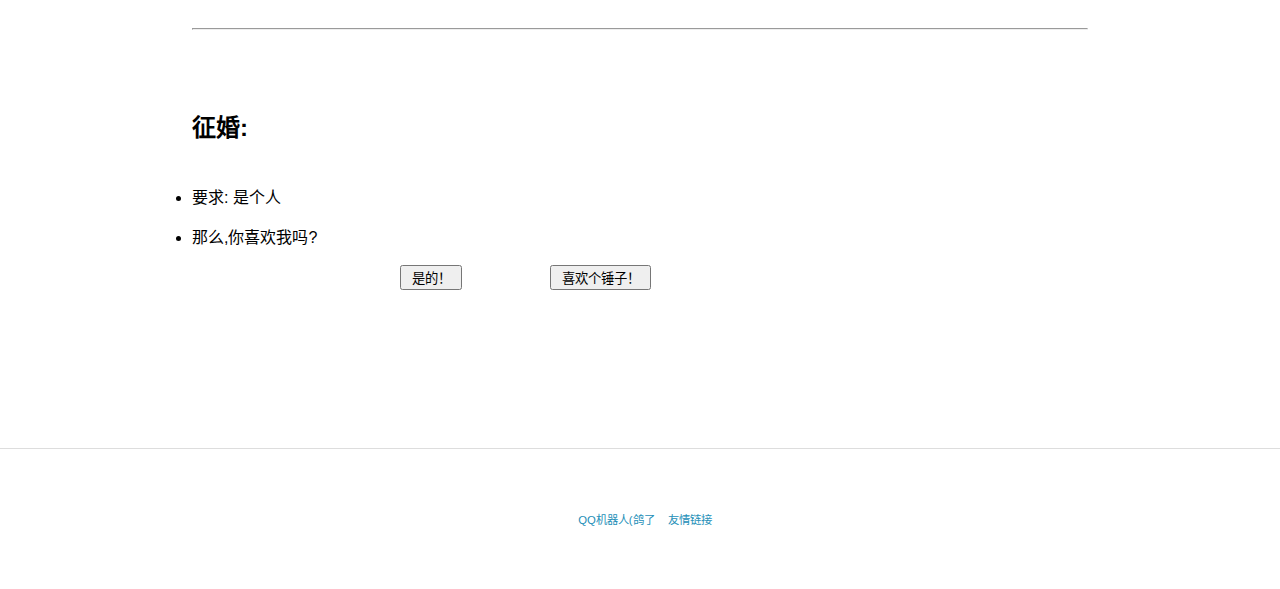
==== commit dd515351: "Add files via upload" ====
--- a/about.html
+++ b/about.html
@@ -1,5 +1,6 @@
 <!DOCTYPE html>
 <html lang="zh-CN">
+<!-- 我的注释很通俗易懂吧~? -->
 
 <head>
   <meta charset="utf-8" />
@@ -34,15 +35,17 @@
     </div>
   </header>
 
-  <ul>
-    <!-- 侧边栏 -->
-    <div id="mySidenav" class="sidenav">
+
+  <!-- 侧边栏 -->
+  <div id="mySidenav" class="sidenav singlea">
+    <ul>
       <div style="
         padding: 50px;
         margin-left: -5%;
         margin-bottom: 5%;
         margin-top: -5%;
         text-align: center;
+        font-weight: 300;
         ">
         <font size="4">Skot's Website</font>
       </div>
@@ -60,10 +63,21 @@
       <li class="li"><a href="./other.html">
           <img src="./img/other.png" class="imgPlace" width="25px" height="25px"> 其他</a>
       </li>
-    </div>
-  </ul>
+    </ul>
+    <br><br>
+    <hr>
+    <ul style="margin: 6px 0;">
+      <h3 style="margin: 20px;">链接</h3>
+      <li><a href="https://github.com/Skotvnicotawaskitch" target="_blank" class="sidebar-link" title="Github">-
+          Github</a></li>
+      <li><a href="https://space.bilibili.com/453121194" target="_blank" class="sidebar-link" title="Bilibili">-
+          Bilibili</a></li>
+      <li><a href="mailto:ace_h57@foxmail.com" target="_blank" class="sidebar-link" title="E-mail">-
+          E-mail</a></li>
+    </ul>
+  </div>
 
-  <!-- 页面 -->
+  <!-- 正文 -->
   <div>
     <div style="
     text-align:left;
@@ -87,7 +101,7 @@
       <br>
       <hr>
       <br>
-      <h2>不那么官方的方面:</h2>
+      <h2>不那么官方的方面</h2>
       <!-- 上一个也完全不官方啊!! -->
       <li>狼人杀剧本杀密室或者辩论之类的都可以叫我,我在推理方面很活跃!</li>
       <li>饥荒泰拉MC星露谷之类的游戏也都可以叫我(</li>
@@ -139,6 +153,7 @@
       <br>
       <br>
     </div>
+    <!-- 尾 -->
     <footer id="footer" class="singleb" style=" text-align:center; padding: 70px 0;">
       <div id="footer-info" class="inner" style="margin-top: -10px;">
         <small>
--- a/index.css
+++ b/index.css
@@ -90,7 +90,12 @@
   position: relative;
   top: 7px;
 }
-
+blockquote {
+  border-left: 4px solid #288bea;
+  color: #858585;
+  margin: 2em 0;
+  padding-left: 20px;
+}
 /* 侧边栏 */
 .sidenav {
   height: 100%;
@@ -101,7 +106,7 @@
   left: 0;
   background-color: #fff;
   overflow-x: hidden;
-  transition: 0.5s;
+  transition: 0.4s;
   padding-top: 60px;
   box-shadow: 0px 1px 1px #555;
 }
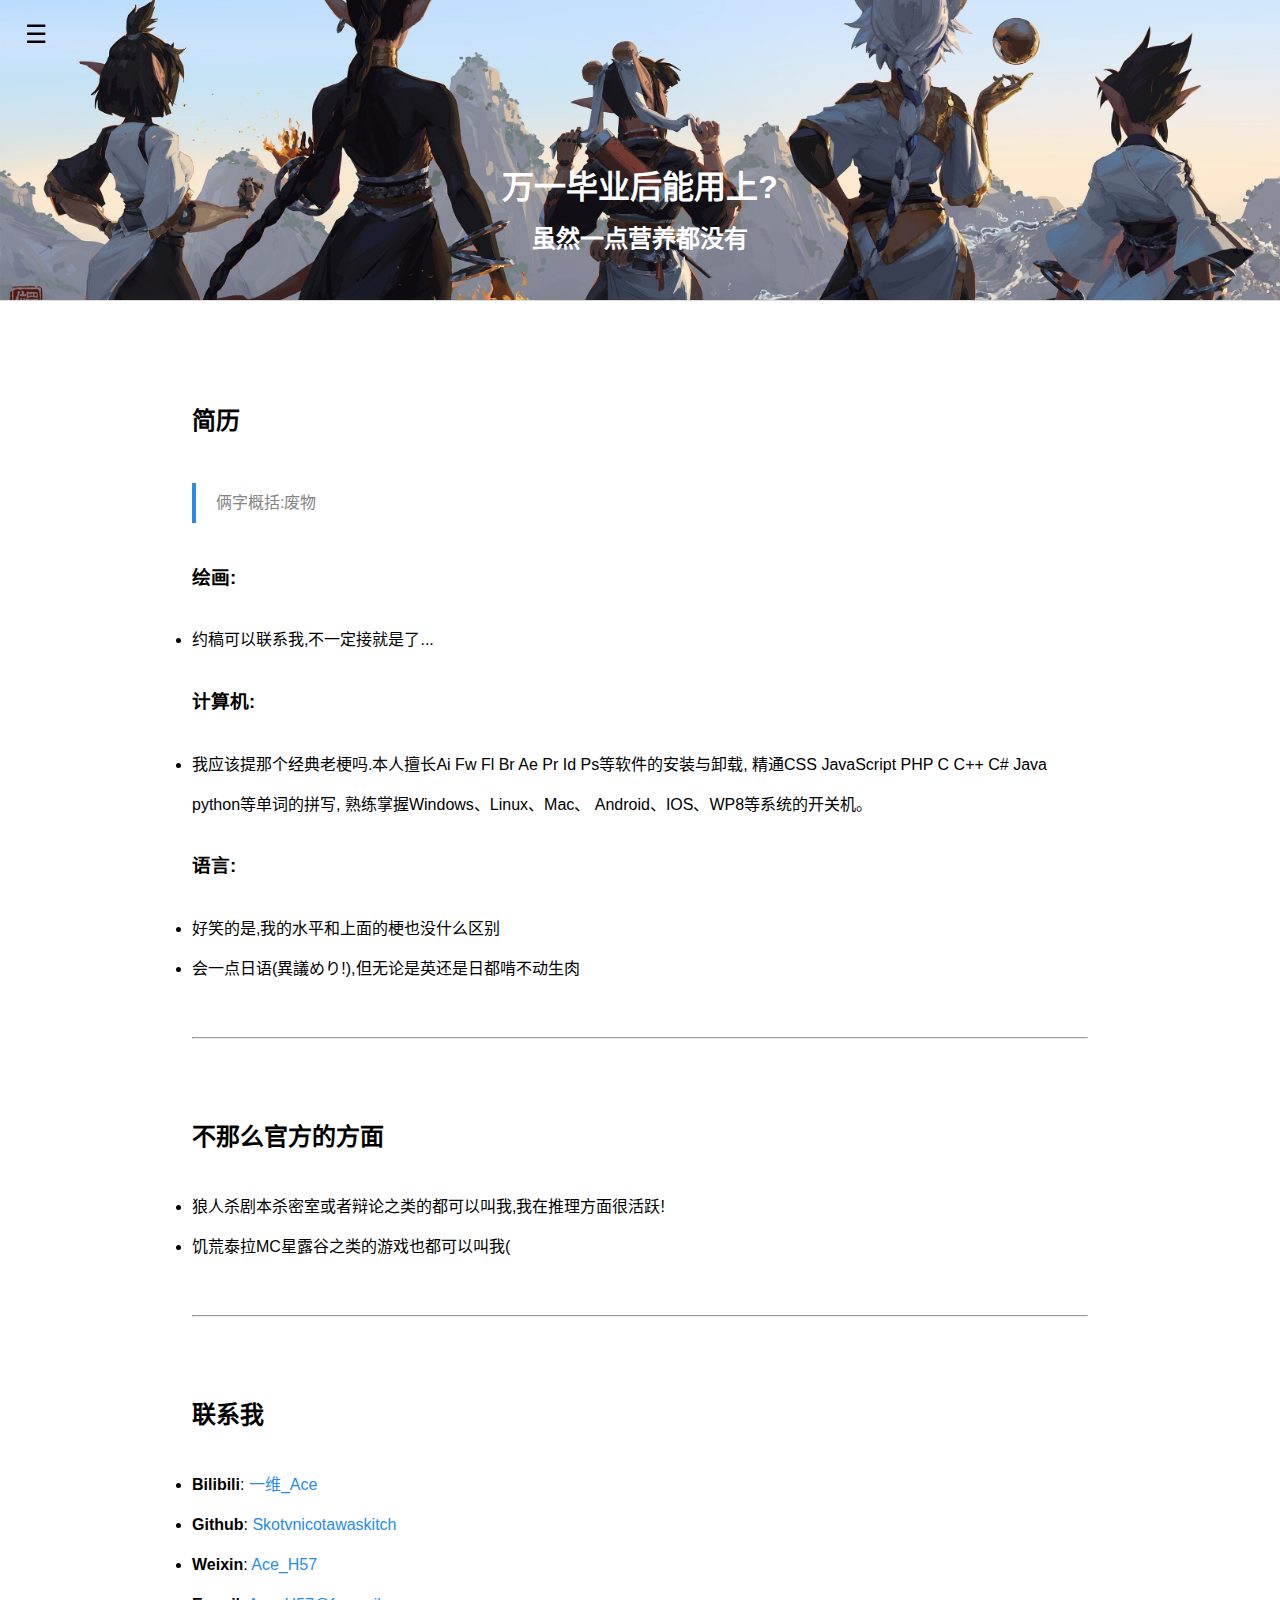
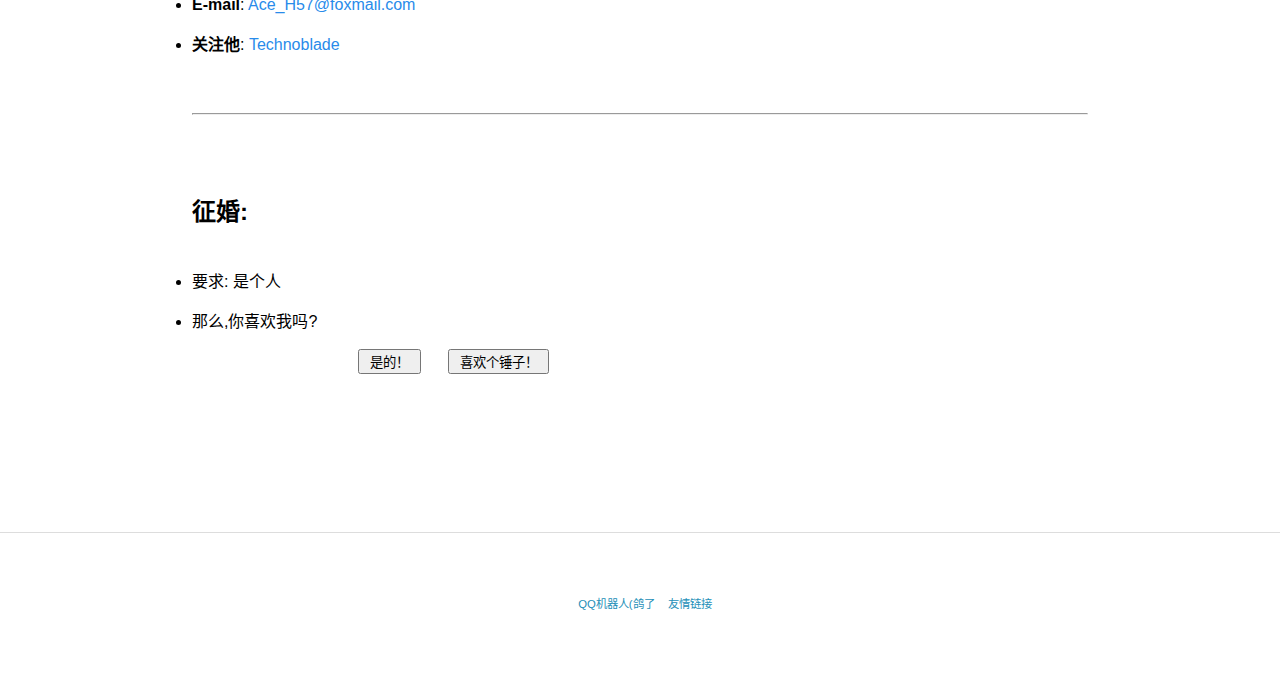
==== commit 77515cce: "Add files via upload" ====
--- a/about.html
+++ b/about.html
@@ -15,31 +15,36 @@
 
 </head>
 
-<body id="main" style="margin: 0;padding: 0;">
-  <!-- 图 -->
-  <header id="header">
-    <div id="banner"></div>
-    <div id="header-outer" class="outer">
-      <div id="header-title" class="inner">
-        <h1 id="logo-wrap">万一毕业后能用上?</h1>
-        <h2 id="subtitle-wrap">虽然一点营养都没有</h2>
+<body>
+  <!-- 展开按钮 -->
+  <span onclick="openNav()" style="
+    font-size:25px;
+    cursor:pointer;
+    padding: 20px 25px;
+    position: fixed;
+    z-index: 2;
+    ">&#9776;
+  </span>
+  <div id="main" style="margin: 0;padding: 0;">
+    <!-- 图 -->
+    <header id="header" style="
+      background: url(./img/pic5.jpg) center #000;
+      background-size: cover;
+      ">
+      <div id="banner"></div>
+      <div id="header-outer" class="outer">
+        <div id="header-title" class="inner">
+          <h1 id="logo-wrap" style="position:relative;top: 55px;">万一毕业后能用上?</h1>
+          <h2 id="subtitle-wrap" style="position:relative;top: 45px;">虽然一点营养都没有</h2>
+        </div>
       </div>
-      <!-- 展开按钮 -->
-      <span id="header-inner" class="inner" onclick="openNav()" style="
-          font-size:25px;
-          cursor:pointer;
-          margin-left: -140px;
-          padding: 15px;
-          position: fixed;
-          ">&#9776;</span>
-    </div>
-  </header>
+    </header>
 
 
-  <!-- 侧边栏 -->
-  <div id="mySidenav" class="sidenav singlea">
-    <ul>
-      <div style="
+    <!-- 侧边栏 -->
+    <div id="mySidenav" class="sidenav singlea" style="overflow: hidden;z-index: 3;">
+      <ul>
+        <div style="
         padding: 50px;
         margin-left: -5%;
         margin-bottom: 5%;
@@ -47,122 +52,124 @@
         text-align: center;
         font-weight: 300;
         ">
-        <font size="4">Skot's Website</font>
-      </div>
-      <!-- 收起按钮,选项卡 -->
-      <a href="javascript:void(0)" class="closebtn" onclick="closeNav()">&times;</a>
-      <li class="li"><a href="./index.html">
-          <img src="./img/home.png" class="imgPlace" width="25px" height="25px"> 主页</a>
-      </li>
-      <li class="li"><a href="./painting.html">
-          <img src="./img/pic.png" class="imgPlace" width="25px" height="25px"> 画廊</a>
-      </li>
-      <li class="li"><a class="active" href="./about.html">
-          <img src="./img/about.png" class="imgPlace" width="25px" height="25px"> 关于</a>
-      </li>
-      <li class="li"><a href="./other.html">
-          <img src="./img/other.png" class="imgPlace" width="25px" height="25px"> 其他</a>
-      </li>
-    </ul>
-    <br><br>
-    <hr>
-    <ul style="margin: 6px 0;">
-      <h3 style="margin: 20px;">链接</h3>
-      <li><a href="https://github.com/Skotvnicotawaskitch" target="_blank" class="sidebar-link" title="Github">-
-          Github</a></li>
-      <li><a href="https://space.bilibili.com/453121194" target="_blank" class="sidebar-link" title="Bilibili">-
-          Bilibili</a></li>
-      <li><a href="mailto:ace_h57@foxmail.com" target="_blank" class="sidebar-link" title="E-mail">-
-          E-mail</a></li>
-    </ul>
-  </div>
+          <font size="4">Skot's Website</font>
+        </div>
+        <!-- 收起按钮,选项卡 -->
+        <a href="javascript:void(0)" class="closebtn" onclick="closeNav()">&times;</a>
+        <li class="li"><a href="./index.html">
+            <img src="./img/home.png" class="imgPlace" width="25px" height="25px"> 主页</a>
+        </li>
+        <li class="li"><a href="./painting.html">
+            <img src="./img/pic.png" class="imgPlace" width="25px" height="25px"> 画廊</a>
+        </li>
+        <li class="li"><a class="active" href="./about.html">
+            <img src="./img/about.png" class="imgPlace" width="25px" height="25px"> 关于</a>
+        </li>
+        <li class="li"><a href="./other.html">
+            <img src="./img/other.png" class="imgPlace" width="25px" height="25px"> 其他</a>
+        </li>
+      </ul>
+      <br><br>
+      <hr>
+      <ul style="margin: 6px 0;">
+        <h3 style="margin: 20px;">链接</h3>
+        <li><a href="https://github.com/Skotvnicotawaskitch" target="_blank" class="sidebar-link" title="Github">-
+            Github</a></li>
+        <li><a href="https://space.bilibili.com/453121194" target="_blank" class="sidebar-link" title="Bilibili">-
+            Bilibili</a></li>
+        <li><a href="mailto:ace_h57@foxmail.com" target="_blank" class="sidebar-link" title="E-mail">-
+            E-mail</a></li>
+      </ul>
+    </div>
 
-  <!-- 正文 -->
-  <div>
-    <div style="
+    <!-- 正文 -->
+    <div>
+      <div style="
     text-align:left;
     padding: 30px 15%;
     line-height:2.5;
     background-color: #fff;
     ">
-      <br>
-      <h2>简历</h2>
-      <h3>绘画:</h3>
-      <li>想约稿可以联系我,不一定接就是了...</li>
-      <h3>计算机:</h3>
-      <li>我应该提那个经典老梗吗.本人擅长Ai Fw Fl Br Ae Pr Id Ps等软件的安装与卸载,
-        精通CSS JavaScript PHP ASP C C++ C# Java python等单词的拼写,
-        熟练掌握Windows、Linux、Mac、 Android、IOS、WP8等系统的开关机。</li>
-      <h3>语言:</h3>
-      <li>好笑的是,我的水平和上面的梗也没什么区别</li>
-      <!-- 其实我用python写过项目来着,肝了一个多月,越写越不满意最后决定鸽了再练几年( -->
-      <li>会一点日语(異議めり!),但无论是英还是日都啃不动生肉</li>
-      <!-- 笑死,日语完全是因为逆转才学的.尤其是近藤桑,看完他视频满脑子咪↗↘酱↗↘↗ -->
-      <br>
-      <hr>
-      <br>
-      <h2>不那么官方的方面</h2>
-      <!-- 上一个也完全不官方啊!! -->
-      <li>狼人杀剧本杀密室或者辩论之类的都可以叫我,我在推理方面很活跃!</li>
-      <li>饥荒泰拉MC星露谷之类的游戏也都可以叫我(</li>
-      <!-- 当然,竞技游戏就只能"尽力"了 -->
+        <br>
+        <h2>简历</h2>
+        <blockquote>俩字概括:废物</blockquote>
+        <h3>绘画:</h3>
+        <li>约稿可以联系我,不一定接就是了...</li>
+        <h3>计算机:</h3>
+        <li>我应该提那个经典老梗吗.本人擅长Ai Fw Fl Br Ae Pr Id Ps等软件的安装与卸载,
+          精通CSS JavaScript PHP C C++ C# Java python等单词的拼写,
+          熟练掌握Windows、Linux、Mac、 Android、IOS、WP8等系统的开关机。</li>
+        <h3>语言:</h3>
+        <li>好笑的是,我的水平和上面的梗也没什么区别</li>
+        <!-- 其实我用python写过项目来着,肝了一个多月,越写越不满意最后决定鸽了再练几年( -->
+        <li>会一点日语(異議めり!),但无论是英还是日都啃不动生肉</li>
+        <!-- 笑死,日语完全是因为逆转才学的.尤其是近藤桑,看完他视频满脑子咪↗↘酱↗↘↗ -->
+        <br>
+        <hr>
+        <br>
+        <h2>不那么官方的方面</h2>
+        <!-- 上一个也完全不官方啊!! -->
+        <li>狼人杀剧本杀密室或者辩论之类的都可以叫我,我在推理方面很活跃!</li>
+        <li>饥荒泰拉MC星露谷之类的游戏也都可以叫我(</li>
+        <!-- 当然,竞技游戏就只能"尽力"了 -->
 
-      <br>
-      <hr>
-      <br>
-      <div style="width: 30%;">
-        <h2>联系我</h2>
-        <li>
-          <strong>Bilibili</strong>:
-          <a href="https://space.bilibili.com/453121194" target="_blank" rel="noopener">一维_Ace</a>
-        </li>
-        <!-- <li>
+        <br>
+        <hr>
+        <br>
+        <div style="width: 30%;">
+          <h2>联系我</h2>
+          <li>
+            <strong>Bilibili</strong>:
+            <a href="https://space.bilibili.com/453121194" target="_blank" rel="noopener">一维_Ace</a>
+          </li>
+          <!-- <li>
           <strong>Weibo</strong>:
           <a href="https://weibo.com/u/6879027146" target="_blank" rel="noopener">可能是个名字吧</a>
         </li> -->
-        <li>
-          <strong>Github</strong>:
-          <a href="https://github.com/Skotvnicotawaskitch" target="_blank" rel="noopener">Skotvnicotawaskitch</a>
-        </li>
-        <li><strong>Weixin</strong>:
-          <a href="./img/wx.jpg" target="_blank" rel="noopener"> Ace_H57</img></a>
-        </li>
-        <li>
-          <strong>E-mail</strong>:
-          <a href="mailto:ace_h57@foxmail.com" target="_blank" rel="noopener">Ace_H57@foxmail.com</a>
-        </li>
-        <li>
-          <strong>关注他</strong>:
-          <a href="https://www.youtube.com/c/Technoblade" target="_blank" rel="noopener">Technoblade</a>
-        </li>
+          <li>
+            <strong>Github</strong>:
+            <a href="https://github.com/Skotvnicotawaskitch" target="_blank" rel="noopener">Skotvnicotawaskitch</a>
+          </li>
+          <li><strong>Weixin</strong>:
+            <a href="./img/wx.jpg" target="_blank" rel="noopener"> Ace_H57</img></a>
+          </li>
+          <li>
+            <strong>E-mail</strong>:
+            <a href="mailto:ace_h57@foxmail.com" target="_blank" rel="noopener">Ace_H57@foxmail.com</a>
+          </li>
+          <li>
+            <strong>关注他</strong>:
+            <a href="https://www.youtube.com/c/Technoblade" target="_blank" rel="noopener">Technoblade</a>
+          </li>
+        </div>
+        <br>
+        <hr>
+        <br>
+        <h2>征婚:</h2>
+        <li>要求: 是个人</li>
+        <li>那么,你喜欢我吗?</li>
+        <div id="By" style="position:absolute; left:28%;">
+          <input type="button" value=" 是的！ " onclick="f1()">
+        </div>
+        <div id="Bn" style="position:absolute; left:35%;">
+          <input type="button" value=" 喜欢个锤子！ " onmouseover="f()" onclick="f2()">
+        </div>
+        <br>
+        <br>
+        <br>
+        <br>
       </div>
-      <br>
-      <hr>
-      <br>
-      <h2>征婚:</h2>
-      <li>要求: 是个人</li>
-      <li>那么,你喜欢我吗?</li>
-      <div id="By" style="position:absolute; left:400px;">
-        <input type="button" value=" 是的！ " onclick="f1()">
-      </div>
-      <div id="Bn" style="position:absolute; left:550px;">
-        <input type="button" value=" 喜欢个锤子！ " onmouseover="f()" onclick="f2()">
-      </div>
-      <br>
-      <br>
-      <br>
-      <br>
+      <!-- 尾 -->
+      <footer id="footer" class="singleb" style=" text-align:center; padding: 70px 0;">
+        <div id="footer-info" class="inner" style="margin-top: -10px;">
+          <small>
+            <a style="margin: 10px" href="./robot.html/" target="_blank" rel="noopener noreferrer">QQ机器人(鸽了</a>
+            <a href="https://space.bilibili.com/34786453" target="_blank" rel="noopener noreferrer">友情链接</a>
+            </span>
+          </small>
+        </div>
+      </footer>
     </div>
-    <!-- 尾 -->
-    <footer id="footer" class="singleb" style=" text-align:center; padding: 70px 0;">
-      <div id="footer-info" class="inner" style="margin-top: -10px;">
-        <small>
-          <a style="margin: 10px" href="./robot.html/" target="_blank" rel="noopener noreferrer">QQ机器人(鸽了</a>
-          <a href="https://space.bilibili.com/34786453" target="_blank" rel="noopener noreferrer">友情链接</a>
-          </span>
-        </small>
-      </div>
-    </footer>
   </div>
 </body>
 
--- a/index.css
+++ b/index.css
@@ -128,7 +128,7 @@
   position: absolute;
   top: 0;
   left: -10px;
-  font-size: 36px;
+  font-size: 40px;
 }
 
 #main {
@@ -181,8 +181,7 @@
   left: 0;
   width: 100%;
   height: 100%;
-  background: url(./img/pic4.jpg) center #000;
-  background-size: cover;
+
   z-index: -1;
 }
 #logo {
